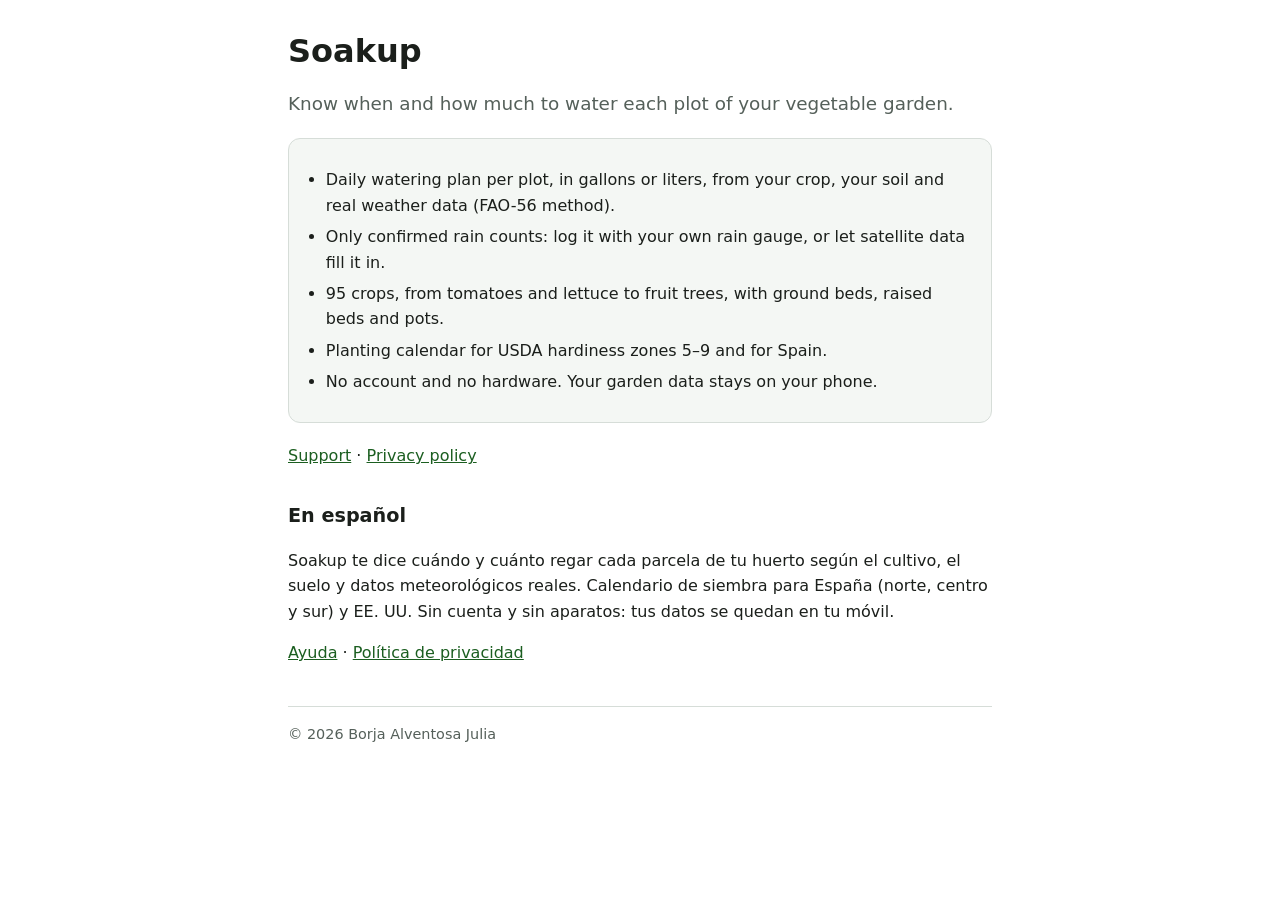
==== huerto/index.html @ fde54a43 "Web de la app de riego (huerto/): portada, privacidad, soporte y version.json" ====
<!doctype html>
<html lang="en">
<head>
<meta charset="utf-8">
<meta name="viewport" content="width=device-width, initial-scale=1">
<title>Soakup – Watering schedule for your vegetable garden</title>
<meta name="description" content="Soakup works out when and how much to water each plot of your vegetable garden from your crop, your soil and real weather data. Planting calendar for USDA zones 5–9 and Spain.">
<style>
  :root { --bg: #ffffff; --fg: #1b1f1b; --muted: #55605a; --accent: #1b5e20; --line: #d6ddd8; --card: #f4f7f4; }
  @media (prefers-color-scheme: dark) {
    :root { --bg: #111512; --fg: #e6ece7; --muted: #a3afa7; --accent: #8bd18f; --line: #2c352e; --card: #1a201b; }
  }
  * { box-sizing: border-box; }
  body { margin: 0; background: var(--bg); color: var(--fg); font: 16px/1.6 system-ui, -apple-system, "Segoe UI", Roboto, sans-serif; }
  main { max-width: 46rem; margin: 0 auto; padding: 2rem 1rem 3rem; }
  h1 { font-size: 2rem; line-height: 1.2; margin: 0 0 .5rem; }
  h2 { font-size: 1.2rem; margin: 2rem 0 .5rem; }
  .lead { font-size: 1.15rem; color: var(--muted); }
  ul { padding-left: 1.2rem; }
  li { margin: .35rem 0; }
  a { color: var(--accent); }
  .card { background: var(--card); border: 1px solid var(--line); border-radius: .75rem; padding: .75rem 1.1rem; margin: 1.25rem 0; }
  footer { margin-top: 2.5rem; color: var(--muted); font-size: .9rem; border-top: 1px solid var(--line); padding-top: 1rem; }
</style>
</head>
<body>
<main>
<h1>Soakup</h1>
<p class="lead">Know when and how much to water each plot of your vegetable garden.</p>
<div class="card">
  <ul>
    <li>Daily watering plan per plot, in gallons or liters, from your crop, your soil and real weather data (FAO-56 method).</li>
    <li>Only confirmed rain counts: log it with your own rain gauge, or let satellite data fill it in.</li>
    <li>95 crops, from tomatoes and lettuce to fruit trees, with ground beds, raised beds and pots.</li>
    <li>Planting calendar for USDA hardiness zones 5–9 and for Spain.</li>
    <li>No account and no hardware. Your garden data stays on your phone.</li>
  </ul>
</div>
<p><a href="support/">Support</a> · <a href="privacy/">Privacy policy</a></p>

<h2 lang="es">En español</h2>
<p lang="es">Soakup te dice cuándo y cuánto regar cada parcela de tu huerto según el cultivo, el suelo y datos meteorológicos reales. Calendario de siembra para España (norte, centro y sur) y EE. UU. Sin cuenta y sin aparatos: tus datos se quedan en tu móvil.</p>
<p lang="es"><a href="support/#es">Ayuda</a> · <a href="privacy/es.html">Política de privacidad</a></p>

<footer>© 2026 Borja Alventosa Julia</footer>
</main>
</body>
</html>
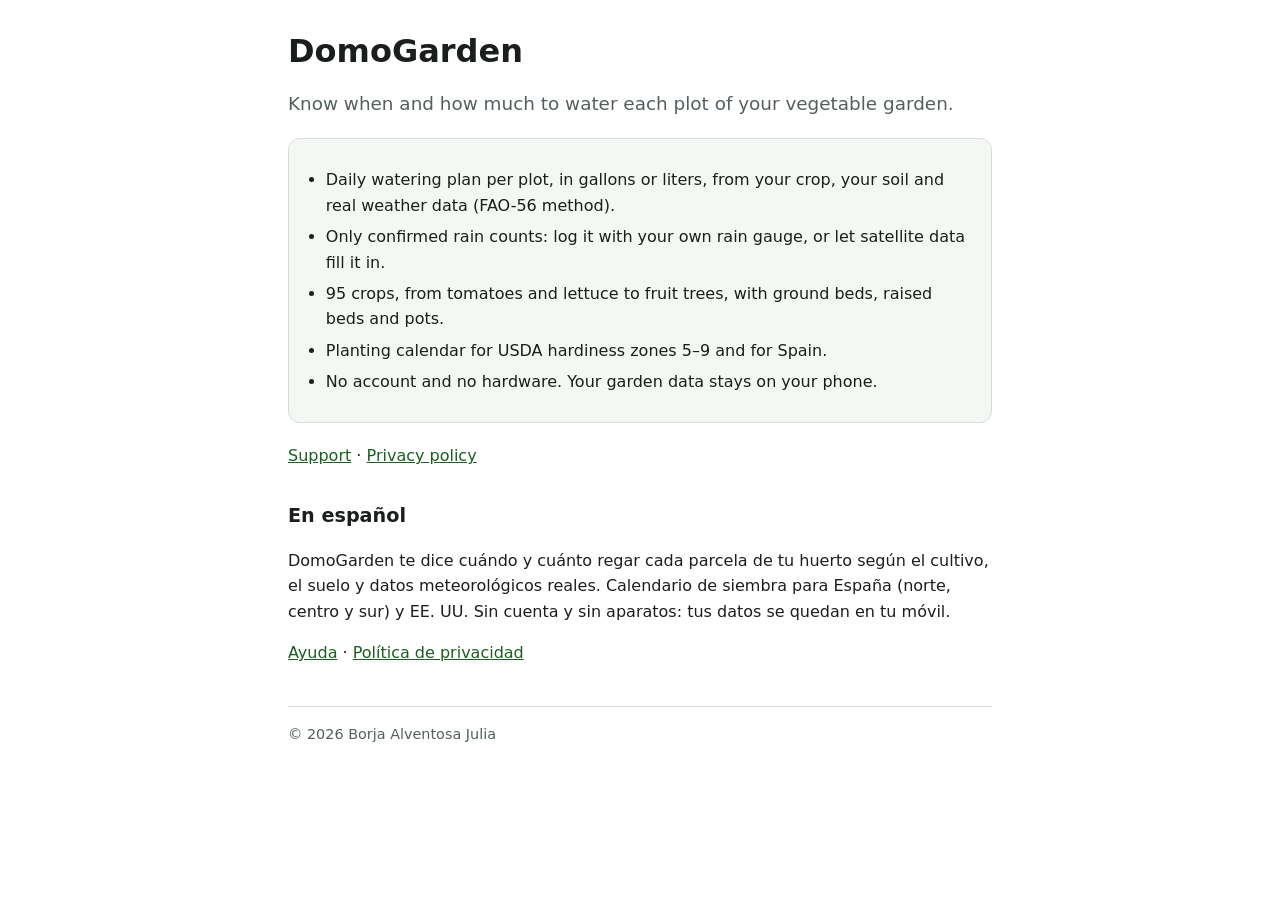
==== commit 9239de94: "Web de la app de riego (huerto/): nombre DomoGarden" ====
--- a/huerto/index.html
+++ b/huerto/index.html
@@ -3,8 +3,8 @@
 <head>
 <meta charset="utf-8">
 <meta name="viewport" content="width=device-width, initial-scale=1">
-<title>Soakup – Watering schedule for your vegetable garden</title>
-<meta name="description" content="Soakup works out when and how much to water each plot of your vegetable garden from your crop, your soil and real weather data. Planting calendar for USDA zones 5–9 and Spain.">
+<title>DomoGarden – Watering schedule for your vegetable garden</title>
+<meta name="description" content="DomoGarden works out when and how much to water each plot of your vegetable garden from your crop, your soil and real weather data. Planting calendar for USDA zones 5–9 and Spain.">
 <style>
   :root { --bg: #ffffff; --fg: #1b1f1b; --muted: #55605a; --accent: #1b5e20; --line: #d6ddd8; --card: #f4f7f4; }
   @media (prefers-color-scheme: dark) {
@@ -25,7 +25,7 @@
 </head>
 <body>
 <main>
-<h1>Soakup</h1>
+<h1>DomoGarden</h1>
 <p class="lead">Know when and how much to water each plot of your vegetable garden.</p>
 <div class="card">
   <ul>
@@ -39,7 +39,7 @@
 <p><a href="support/">Support</a> · <a href="privacy/">Privacy policy</a></p>
 
 <h2 lang="es">En español</h2>
-<p lang="es">Soakup te dice cuándo y cuánto regar cada parcela de tu huerto según el cultivo, el suelo y datos meteorológicos reales. Calendario de siembra para España (norte, centro y sur) y EE. UU. Sin cuenta y sin aparatos: tus datos se quedan en tu móvil.</p>
+<p lang="es">DomoGarden te dice cuándo y cuánto regar cada parcela de tu huerto según el cultivo, el suelo y datos meteorológicos reales. Calendario de siembra para España (norte, centro y sur) y EE. UU. Sin cuenta y sin aparatos: tus datos se quedan en tu móvil.</p>
 <p lang="es"><a href="support/#es">Ayuda</a> · <a href="privacy/es.html">Política de privacidad</a></p>
 
 <footer>© 2026 Borja Alventosa Julia</footer>
